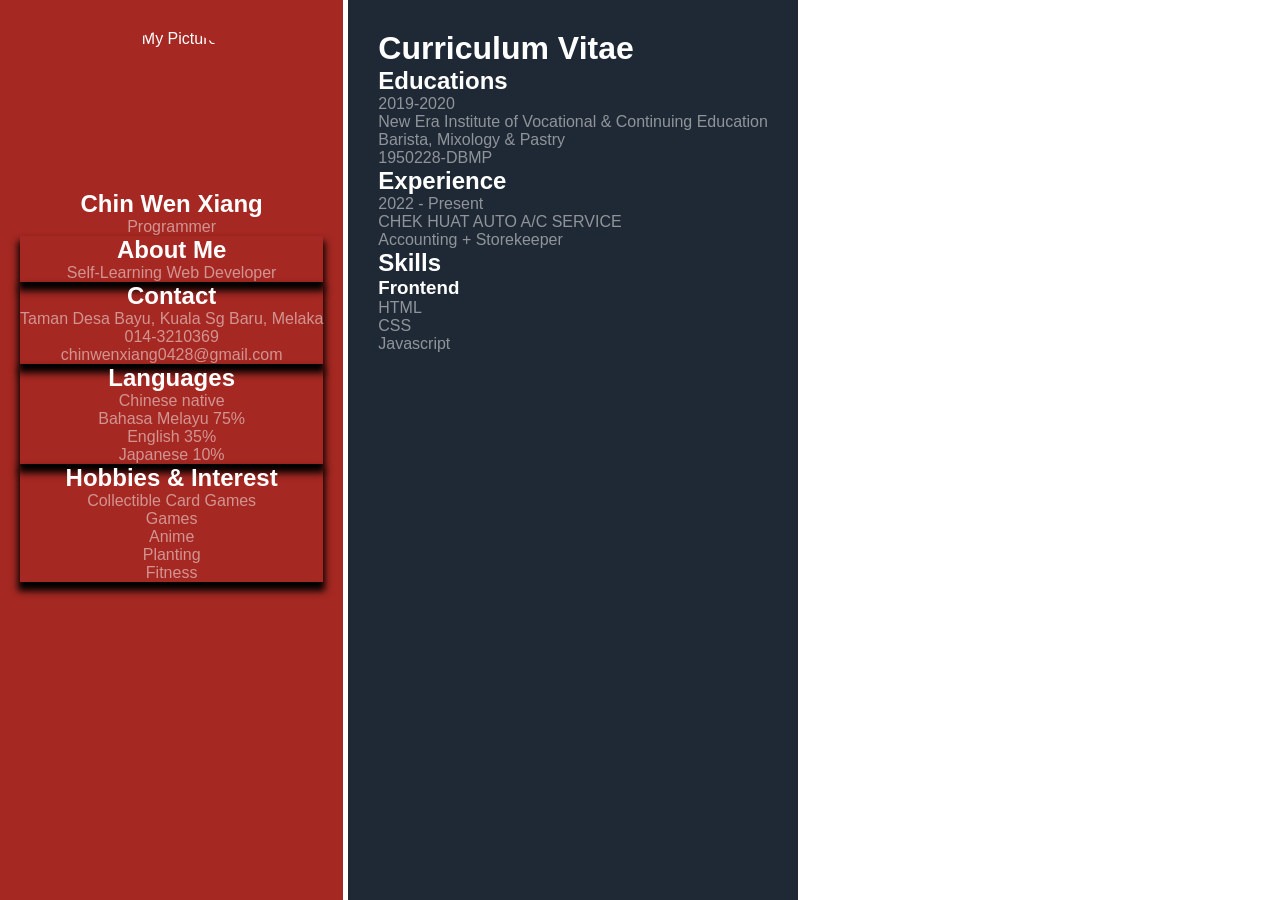
==== index.html @ fd23ab38 "Add files via upload" ====
<!DOCTYPE html>
<html lang="en">

<head>
    <meta charset="UTF-8">
    <meta name="viewport" content="width=device-width, initial-scale=1.0">
    <title>Single-Page CV</title>
    <link rel="stylesheet" href="styles.css">
</head>

<body>
    <aside>
        <div class="left">
            <div class="picture">
                <img src="images/avatar.jpg" alt="My Picture">
            </div>
            <div>
                <h2>Chin Wen Xiang</h2>
                <p>Programmer</p>
            </div>
            <div class="box">
                <h2>About Me</h2>
                <p>Self-Learning Web Developer</p>
            </div>
            <div class="box">
                <h2>Contact</h2>
                <ul style="list-style-type: none; padding-left: 0;">
                    <li>Taman Desa Bayu, Kuala Sg Baru, Melaka</li>
                    <li>014-3210369</li>
                    <li>chinwenxiang0428@gmail.com</li>
                </ul>
            </div>
            <div class="box">
                <h2>Languages</h2>
                <ul style="list-style-type: none; padding-left: 0;">
                    <li>Chinese native</li>
                    <li>Bahasa Melayu 75%</li>
                    <li>English 35%</li>
                    <li>Japanese 10%</li>
                </ul>
            </div>
            <div class="box">
                <h2>Hobbies & Interest</h2>
                <ul style="list-style-type: none; padding-left: 0;">
                    <li>Collectible Card Games</li>
                    <li>Games</li>
                    <li>Anime</li>
                    <li>Planting</li>
                    <li>Fitness</li>
                </ul>
            </div>
        </div>
    </aside>
    <main>
        <div class="right">
            <h1>Curriculum Vitae</h1>
            <div>
                <h2>Educations</h2>
                <p>2019-2020</p>
                <p>New Era Institute of Vocational & Continuing Education<br>Barista, Mixology &
                    Pastry<br>1950228-DBMP
                </p>
            </div>
            <div>
                <h2>Experience</h2>
                <p>2022 - Present</p>
                <p>CHEK HUAT AUTO A/C SERVICE</p>
                <p>Accounting + Storekeeper</p>
            </div>
            <div>
                <h2>Skills</h2>
                <div>
                    <h3>Frontend</h3>
                    <ul style="list-style-type: none; padding-left: 0;">
                        <li>HTML</li>
                        <li>CSS</li>
                        <li>Javascript</li>
                    </ul>
                </div>
            </div>
        </div>
    </main>
    <script src="script.js"></script>
</body>

</html>
---- styles.css ----
* {
    margin: 0;
    padding: 0;
    font-family: Arial, Helvetica, sans-serif;
    box-sizing: border-box;
}

body {
    display: flex;
    min-height: 100vh;          
}

img {
    width: 150px;
    height: 150px;
    border-radius: 50%;
}

.left {
    background-color: #A52822;
    color: white;
    min-height: 100%;
    display: flex;
    flex-direction: column;
    padding: 20px;
}

.right {
    background-color: #1F2935;
    color: white;
    min-height: 100%;
    padding: 30px;
}

.picture {  /*AI说不能这样写, 但是一改就乱玩了...*/
    display: flex;
    justify-content: center;
    align-items: center;
    margin: 10px;
}

.left div {
    text-align: center;
}

p, li {
    color: rgba(255, 255, 255 , 0.5);
}

.left {
    border-right: 5px solid #ffffff;
}

.box {
    box-shadow: 0px 7px 7px 2px #000000;
}
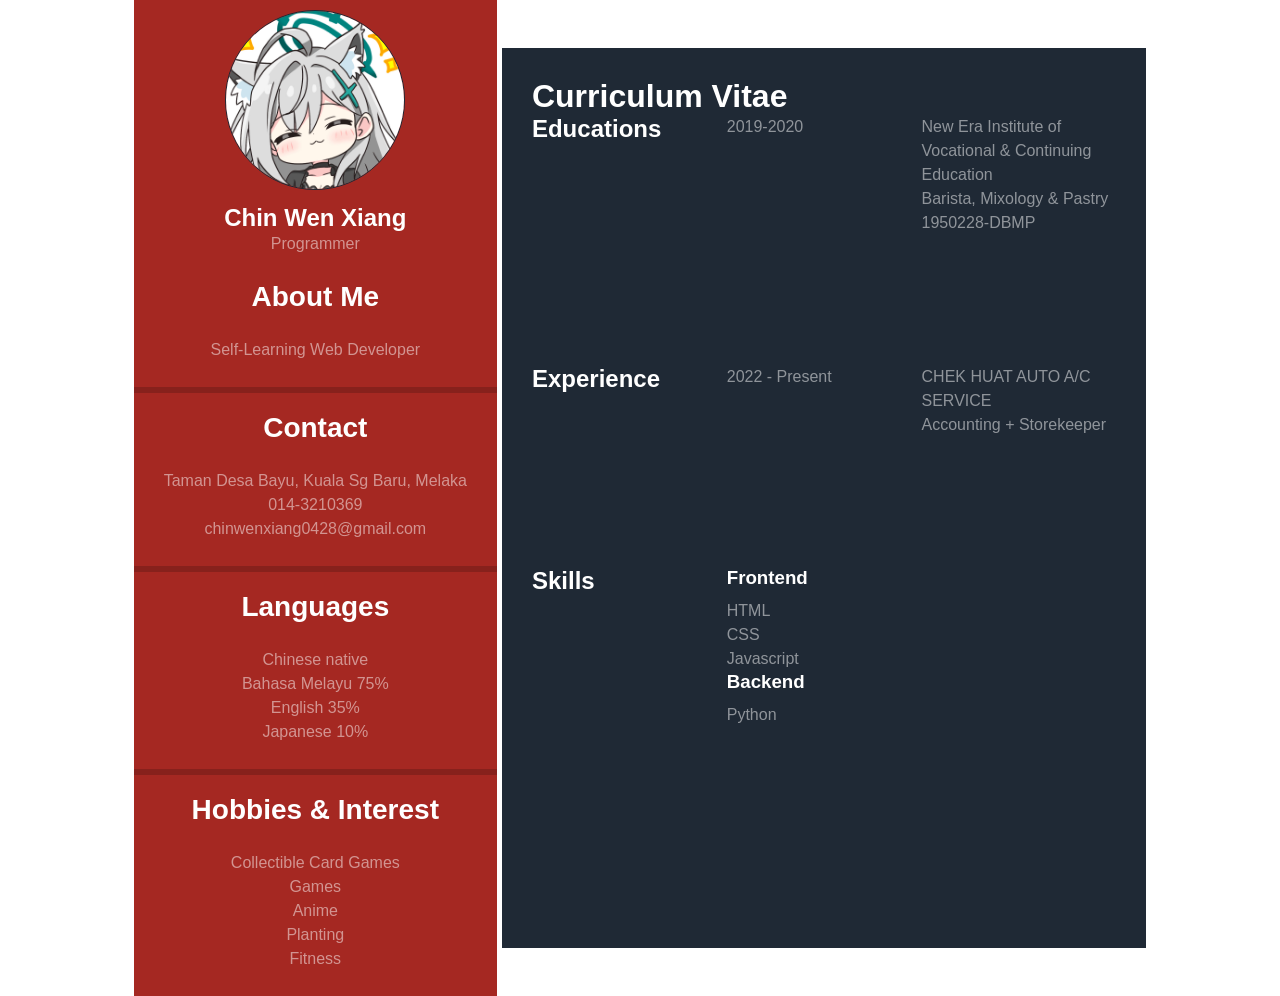
==== commit 1c924528: "Add files via upload" ====
--- a/index.html
+++ b/index.html
@@ -11,20 +11,24 @@
 <body>
     <aside>
         <div class="left">
-            <div class="picture">
+            <div>
                 <img src="images/avatar.jpg" alt="My Picture">
             </div>
-            <div>
+            <div class="name">
                 <h2>Chin Wen Xiang</h2>
-                <p>Programmer</p>
+                <ul>
+                    <li>Programmer</li>
+                </ul>
             </div>
             <div class="box">
                 <h2>About Me</h2>
-                <p>Self-Learning Web Developer</p>
+                <ul>
+                    <li>Self-Learning Web Developer</li>
+                </ul>
             </div>
             <div class="box">
                 <h2>Contact</h2>
-                <ul style="list-style-type: none; padding-left: 0;">
+                <ul>
                     <li>Taman Desa Bayu, Kuala Sg Baru, Melaka</li>
                     <li>014-3210369</li>
                     <li>chinwenxiang0428@gmail.com</li>
@@ -32,7 +36,7 @@
             </div>
             <div class="box">
                 <h2>Languages</h2>
-                <ul style="list-style-type: none; padding-left: 0;">
+                <ul>
                     <li>Chinese native</li>
                     <li>Bahasa Melayu 75%</li>
                     <li>English 35%</li>
@@ -41,7 +45,7 @@
             </div>
             <div class="box">
                 <h2>Hobbies & Interest</h2>
-                <ul style="list-style-type: none; padding-left: 0;">
+                <ul>
                     <li>Collectible Card Games</li>
                     <li>Games</li>
                     <li>Anime</li>
@@ -54,28 +58,33 @@
     <main>
         <div class="right">
             <h1>Curriculum Vitae</h1>
-            <div>
+            <div class="right-box">
                 <h2>Educations</h2>
                 <p>2019-2020</p>
                 <p>New Era Institute of Vocational & Continuing Education<br>Barista, Mixology &
                     Pastry<br>1950228-DBMP
                 </p>
             </div>
-            <div>
+            <div class="right-box">
                 <h2>Experience</h2>
                 <p>2022 - Present</p>
-                <p>CHEK HUAT AUTO A/C SERVICE</p>
-                <p>Accounting + Storekeeper</p>
+                <p>CHEK HUAT AUTO A/C SERVICE<br>Accounting + Storekeeper</p>
             </div>
-            <div>
+            <div class="right-box">
                 <h2>Skills</h2>
-                <div>
+                <div class="skills">
                     <h3>Frontend</h3>
-                    <ul style="list-style-type: none; padding-left: 0;">
+                    <ul>
                         <li>HTML</li>
                         <li>CSS</li>
                         <li>Javascript</li>
                     </ul>
+
+                    <h3>Backend</h3>
+                    <ul>
+                        <li>Python</li>
+                    </ul>
+
                 </div>
             </div>
         </div>
--- a/styles.css
+++ b/styles.css
@@ -7,50 +7,75 @@
 
 body {
     display: flex;
-    min-height: 100vh;          
+    justify-content: center;
+    align-items: center;
+    min-height: 100vh;
 }
 
 img {
-    width: 150px;
-    height: 150px;
+    width: 180px;
+    height: 180px;
     border-radius: 50%;
+    border: 1px solid #1F2935;
+    margin: 10px;
 }
 
 .left {
     background-color: #A52822;
     color: white;
-    min-height: 100%;
+    min-height: 100vh;
     display: flex;
     flex-direction: column;
-    padding: 20px;
 }
 
 .right {
     background-color: #1F2935;
     color: white;
-    min-height: 100%;
+    min-height: 100vh;
     padding: 30px;
-}
+    border-left: 5px solid #ffffff;
 
-.picture {  /*AI说不能这样写, 但是一改就乱玩了...*/
-    display: flex;
-    justify-content: center;
-    align-items: center;
-    margin: 10px;
 }
 
 .left div {
     text-align: center;
 }
 
-p, li {
-    color: rgba(255, 255, 255 , 0.5);
-}
-
-.left {
-    border-right: 5px solid #ffffff;
+p,
+li {
+    color: rgba(255, 255, 255, 0.5);
+    line-height: 1.5;
 }
 
 .box {
+    display: flex;
+    flex-direction: column;
+    justify-content: flex-start;
     box-shadow: 0px 7px 7px 2px #000000;
+    padding: 25px 30px;
+    gap: 15px;
+    box-shadow: 0 6px 0 rgba(0,0,0,.18);
+}
+
+.box h2 {
+    margin-bottom: 10px;
+    font-size: 28px;
+}
+.box li {
+    font-size: 16px;
+}
+
+.right-box {
+    display: grid;
+    grid-template-columns: 0.5fr 0.5fr 0.5fr;
+    margin: 0 0 130px 0;
+}
+
+h3 {
+    padding: 0 0 10px 0;
+}
+
+ul{
+    list-style: none;
+    padding-left: 0;
 }
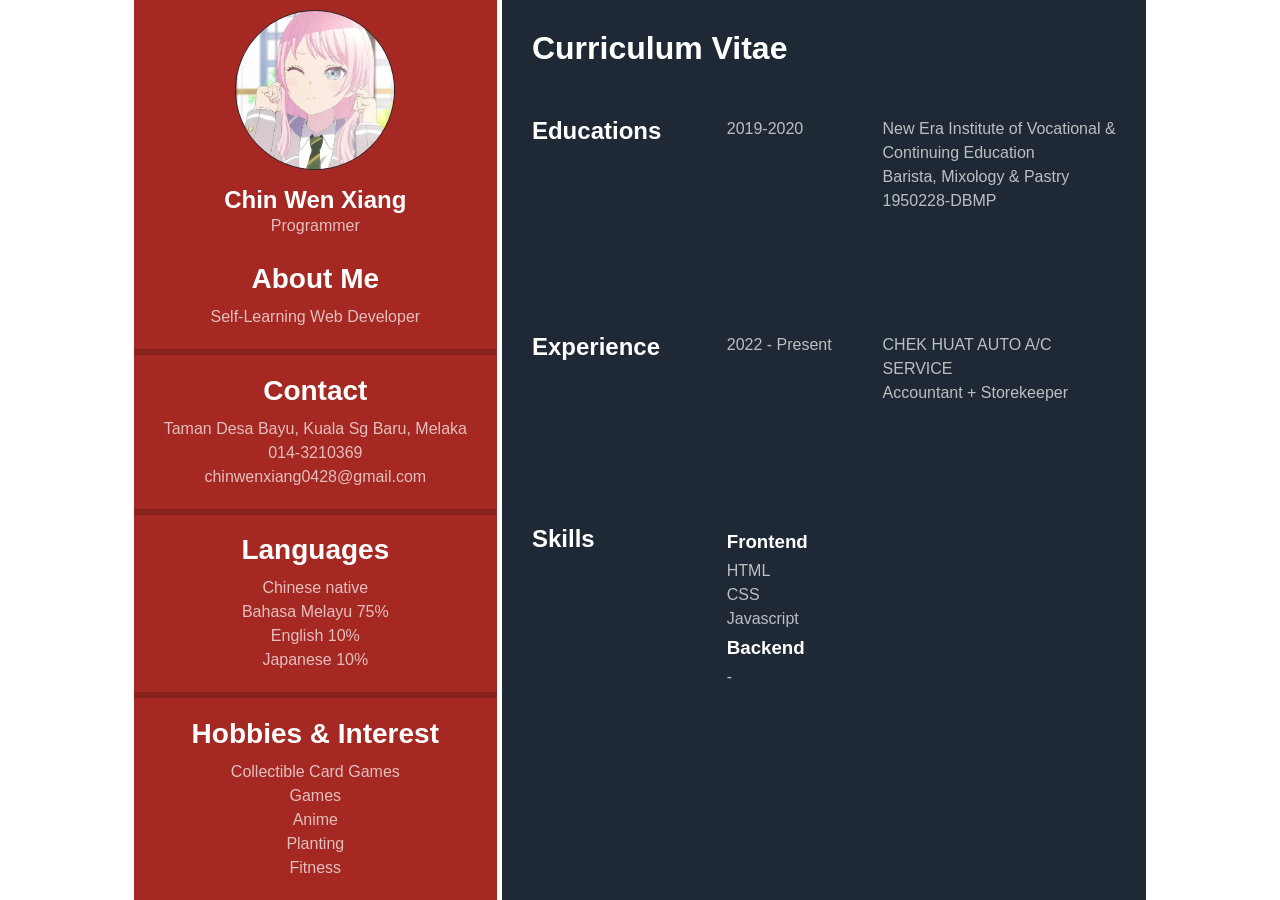
==== commit 8af9aaa3: "Final Update" ====
--- a/index.html
+++ b/index.html
@@ -39,7 +39,7 @@
                 <ul>
                     <li>Chinese native</li>
                     <li>Bahasa Melayu 75%</li>
-                    <li>English 35%</li>
+                    <li>English 10%</li>
                     <li>Japanese 10%</li>
                 </ul>
             </div>
@@ -68,7 +68,7 @@
             <div class="right-box">
                 <h2>Experience</h2>
                 <p>2022 - Present</p>
-                <p>CHEK HUAT AUTO A/C SERVICE<br>Accounting + Storekeeper</p>
+                <p>CHEK HUAT AUTO A/C SERVICE<br>Accountant + Storekeeper</p>
             </div>
             <div class="right-box">
                 <h2>Skills</h2>
@@ -82,14 +82,13 @@
 
                     <h3>Backend</h3>
                     <ul>
-                        <li>Python</li>
+                        <li>-</li>
                     </ul>
 
                 </div>
             </div>
         </div>
     </main>
-    <script src="script.js"></script>
 </body>
 
 </html>
--- a/styles.css
+++ b/styles.css
@@ -8,16 +8,16 @@
 body {
     display: flex;
     justify-content: center;
-    align-items: center;
     min-height: 100vh;
 }
 
 img {
-    width: 180px;
-    height: 180px;
+    width: 160px;
+    height: 160px;
     border-radius: 50%;
     border: 1px solid #1F2935;
-    margin: 10px;
+    margin: 10px auto;
+    display: block;
 }
 
 .left {
@@ -26,6 +26,7 @@
     min-height: 100vh;
     display: flex;
     flex-direction: column;
+    justify-content: space-between;
 }
 
 .right {
@@ -41,19 +42,11 @@
     text-align: center;
 }
 
-p,
-li {
-    color: rgba(255, 255, 255, 0.5);
-    line-height: 1.5;
-}
-
 .box {
     display: flex;
     flex-direction: column;
     justify-content: flex-start;
-    box-shadow: 0px 7px 7px 2px #000000;
-    padding: 25px 30px;
-    gap: 15px;
+    padding: 20px 30px;
     box-shadow: 0 6px 0 rgba(0,0,0,.18);
 }
 
@@ -61,21 +54,24 @@
     margin-bottom: 10px;
     font-size: 28px;
 }
-.box li {
-    font-size: 16px;
-}
 
 .right-box {
     display: grid;
-    grid-template-columns: 0.5fr 0.5fr 0.5fr;
-    margin: 0 0 130px 0;
+    grid-template-columns: 0.5fr 0.4fr 0.6fr;
+    margin: 50px 0 120px 0;
 }
 
-h3 {
-    padding: 0 0 10px 0;
+p, li {
+    color: rgba(255, 255, 255, 0.7);
+    line-height: 1.5;
+    font-size: 1em;
 }
 
 ul{
     list-style: none;
     padding-left: 0;
+}
+
+.skills h3 {
+    margin: 6px 0;
 }
